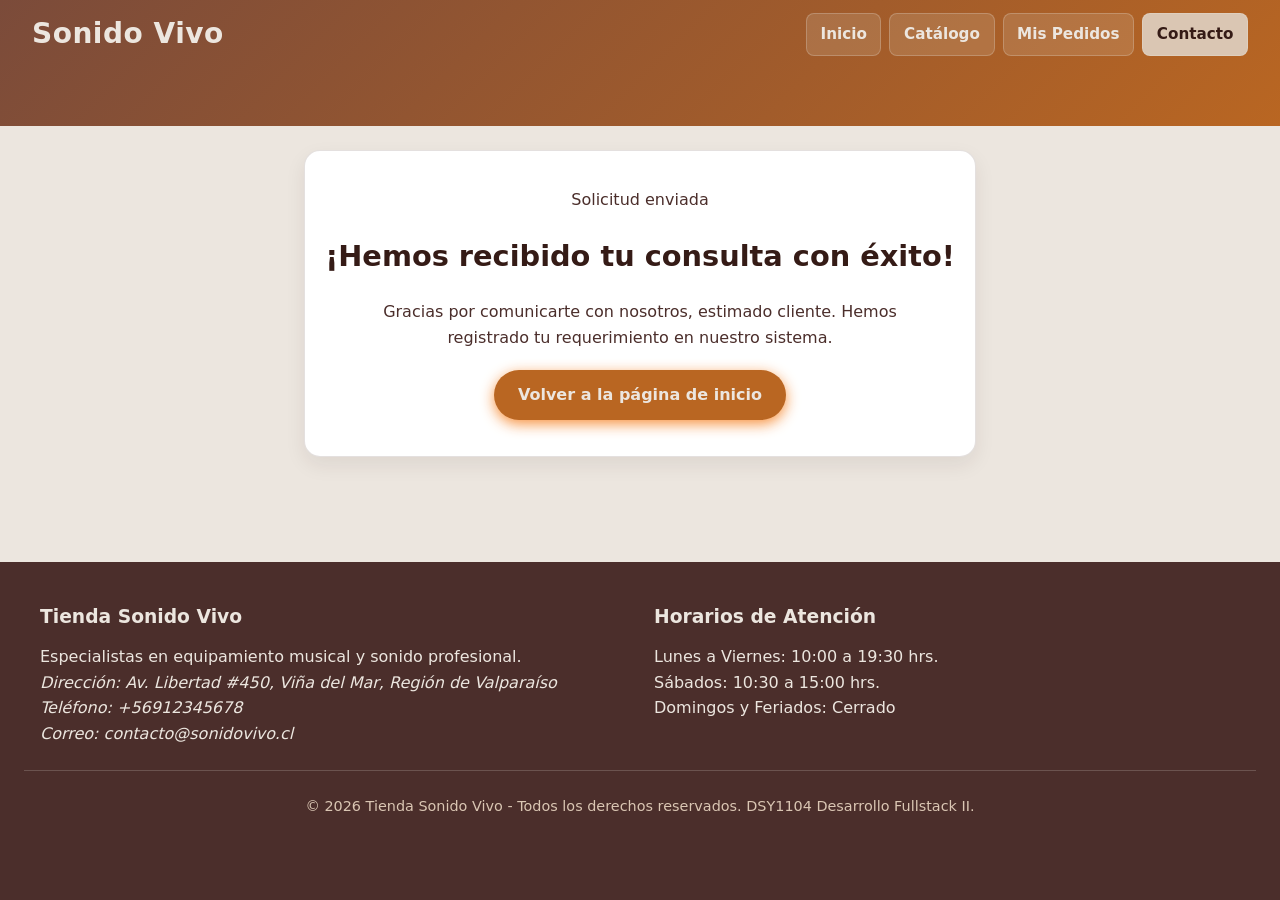
==== confirmacion.html @ 45eba47c "estilizacion de botones y formulario de contacto, ademas de la creacion de la pagina de confirmacion" ====
<!DOCTYPE html>
<html lang="es">
<head>
    <meta charset="UTF-8">
    <meta name="viewport" content="width=device-width, initial-scale=1.0">
    <meta name="description" content="¡Contactanos! En Tienda Sonido Vivo estamos para ayudarte y resulver tus dudas, 
    no dudes en comunicarte con nosotros.">
    <meta name="keywords" content="contacto, tienda, sonido, vivo, viña del mar, instrumentos musicales, audio profesional">
    <title>Contacto | Tienda Sonido Vivo</title>
    <link rel="stylesheet" href="assets/css/estilos.css">
</head>
<body>
    <header>
        <div class="header-container">
            <a href="index.html" class="logo" aria-label="Ir a la página de inicio">
                <h2>Sonido Vivo</h2>
            </a>

            <nav aria-label="Navegación principal">
                <ul>
                    <li><a href="index.html">Inicio</a></li>
                    <li><a href="productos.html">Catálogo</a></li>
                    <li><a href="pedidos.html">Mis Pedidos</a></li>
                    <li><a href="contacto.html" aria-current="page">Contacto</a></li>
                </ul>
            </nav>
        </div>
    </header>


        <main id="contenido-principal">
            <article class="media-card">
        <section class="mensaje-confirmacion">
        <p class="etiqueta">Solicitud enviada</p>
        <h1>¡Hemos recibido tu consulta con éxito!</h1>
        <p>Gracias por comunicarte con nosotros, estimado cliente. Hemos registrado tu requerimiento en nuestro sistema.</p>
        <a href="index.html" class="btn-secondary">Volver a la página de inicio</a>
        </section>
            </article>
    </main>

<footer>
        <div class="footer-container">
            <section class="footer-info">
                <h3>Tienda Sonido Vivo</h3>
                <p>Especialistas en equipamiento musical y sonido profesional.</p>
                <address>
                    <p>Dirección: Av. Libertad #450, Viña del Mar, Región de Valparaíso</p>
                    <p>Teléfono: <a href="tel:+56912345678">+56912345678</a></p>
                    <p>Correo: <a href="mailto:contacto@sonidovivo.cl">contacto@sonidovivo.cl</a></p>
                </address>
            </section>

            <section class="footer-horarios">
                <h3>Horarios de Atención</h3>
                <p>Lunes a Viernes: <time datetime="10:00">10:00</time> a <time datetime="19:30">19:30</time> hrs.</p>
                <p>Sábados: <time datetime="10:30">10:30</time> a <time datetime="15:00">15:00</time> hrs.</p>
                <p>Domingos y Feriados: Cerrado</p>
            </section>
        </div>
        <div class="footer-copyright">
            <p>&copy; 2026 Tienda Sonido Vivo - Todos los derechos reservados. DSY1104 Desarrollo Fullstack II.</p>
        </div>
    </footer>
<script src="assets/js/app.js"></script>
</body>
</html>
---- assets/css/estilos.css ----
/* 1. VARIABLES GLOBALES */
:root {
    --fuente-principal: 'Segoe UI', system-ui, -apple-system, Roboto, sans-serif;
    --color-primario: #7B4B3A;
    --color-secundario: #4B2E2B;
    --color-texto: #351b16;
    --color-acento: #b96622;
    --color-claro: #dac6b3;
    --color-fondo: #ece6df;
    --color-detalle: #864a25;
    --color-blanco: #ffffff;
    --sombra-card: 0 8px 20px rgba(53, 27, 22, 0.08);
}

* {
    box-sizing: border-box;
    margin: 0;
    padding: 0;
}

body {
    font-family: var(--fuente-principal);
    background-color: var(--color-fondo);
    color: var(--color-texto);
    line-height: 1.6;
    min-height: 100vh;
    display: grid;
    grid-template-columns: 1fr;
}

:focus-visible {
    outline: 2px solid var(--color-acento);
}

img {
    max-width: 100%;
    height: auto;
    display: block;
}

/* 2.ENCABEZADO Y NAVEGACIÓN */

header {
    background: linear-gradient(135deg, var(--color-primario) 0%, var(--color-acento) 100%);
}

.header-container {
    display: flex;
    flex-direction: column;
    align-items: center;
    gap: 1rem;
    padding: 1rem;
}

.logo {
    text-decoration: none;
}

.logo h2 {
    color: var(--color-fondo);
    font-size: 1.75rem;
    letter-spacing: 0.5px;
}

nav ul {
    display: flex;
    flex-wrap: wrap;
    justify-content: center;
    gap: 0.5rem;
    list-style: none;
}

nav a {
    display: inline-block;
    padding: 0.5rem 0.85rem;
    border-radius: 8px;
    background-color: rgba(236, 230, 223, 0.15);
    border: 1px solid rgba(236, 230, 223, 0.25);
    color: var(--color-fondo);
    text-decoration: none;
    font-weight: 600;
    font-size: 0.95rem;
    transition: background-color 0.2s ease, color 0.2s ease;
}

nav a:hover,
nav a:focus-visible,
nav a[aria-current="page"] {
    background-color: var(--color-claro);
    color: var(--color-texto);
}

/* 3.ESTRUCTURA Y SECCIONES */

main {
    padding: 1.5rem 1rem 3rem;
    max-width: 1200px;
    margin: 0 auto;
}

.hero-section,
.destacados-section,
.multimedia-section,
aside {
    margin-bottom: 2.5rem;
}

.hero-section,
.destacados-section {
    text-align: center;
}

.hero-section {
    background: linear-gradient(135deg, #f5efe8, #ffffff);
    border: 1px solid rgba(185, 102, 34, 0.25);
    border-radius: 18px;
    padding: 2rem 1.25rem;
    box-shadow: var(--sombra-card);
}

.hero-section h1 {
    font-size: 1.8rem;
    color: var(--color-texto);
    margin-bottom: 0.75rem;
}

.hero-section p,
.destacados-section p,
.multimedia-section p,
aside p {
    color: var(--color-secundario);
    font-size: 1rem;
    margin-bottom: 1rem;
}

.destacados-section h2,
.multimedia-section h2,
aside h2 {
    font-size: 1.6rem;
    color: var(--color-texto);
    margin-bottom: 0.5rem;
}

/* 4.BOTONES */

.btn-primary,

.btn-secondary {
    display: inline-block;
    padding: 0.75rem 1.5rem;
    border-radius: 999px;
    border: none;
    background-color: var(--color-acento);
    color: var(--color-fondo);
    text-decoration: none;
    font-weight: 700;
    text-align: center;
    box-shadow: 0 4px 14px rgba(247, 140, 53, 0.945);
    transition: background-color 0.2s ease, transform 0.2s ease;
}

.btn-primary:hover,
.btn-secondary:hover,
.btn-primary:focus-visible,
.btn-secondary:focus-visible {
    background-color: var(--color-detalle);
    transform: translateY(-2px);
}

/* 5.TARJETAS DE PRODUCTOS Y MULTIMEDIA */

.grid-productos,
.media-container {
    display: grid;
    grid-template-columns: 1fr;
    gap: 1.5rem;
    justify-content: center;
}

.card-producto,
.media-card,
aside section {
    background: var(--color-blanco);
    border: 1px solid rgba(75, 46, 43, 0.15);
    border-radius: 16px;
    overflow: hidden;
    box-shadow: var(--sombra-card);
}

.card-producto {
    display: flex;
    flex-direction: column;
    justify-content: space-between;
    height: 100%;
    text-align: center;
    transition: transform 0.2s ease, box-shadow 0.2s ease;
}

.card-producto:hover {
    transform: translateY(-4px);
    box-shadow: 0 12px 28px rgba(53, 27, 22, 0.12);
}

.card-producto figure {
    width: 100%;
    height: 220px;
    background: #fbf9f7;
    display: flex;
    flex-direction: column;
    align-items: center;
    justify-content: center;
    padding: 1rem;
    border-bottom: 1px solid rgba(218, 198, 179, 0.6);
}

.card-producto img {
    max-height: 170px;
    max-width: 100%;
    width: auto;
    height: auto;
    object-fit: contain;
    margin: 0 auto;
}

.card-producto figcaption {
    margin-top: 0.4rem;
    font-size: 0.85rem;
    color: var(--color-secundario);
    font-style: italic;
}

.producto-info {
    padding: 1.25rem 1rem;
    display: flex;
    flex-direction: column;
    align-items: center;
    justify-content: space-between;
    flex-grow: 1;
    gap: 0.35rem;
}

.producto-info h3 {
    font-size: 1.2rem;
    font-weight: 700;
    color: var(--color-texto);
}

.categoria {
    font-size: 0.95rem;
    font-weight: 600;
    color: var(--color-detalle);
}

.stock-status {
    font-size: 0.95rem;
    color: var(--color-secundario);
}

.precio {
    font-size: 1.45rem;
    font-weight: 800;
    color: var(--color-acento);
    margin: 0.3rem 0;
}

.card-producto .btn-secondary {
    width: 85%;
    margin-top: 0.5rem;
}
.mensaje-confirmacion {
    display: flex;
    flex-direction: column;
    align-items: center;
    text-align: center;
    gap: 1.25rem; 
    padding: 1rem 0;
}

.mensaje-confirmacion h1 {
    color: var(--color-texto);
    font-size: 1.8rem;
    margin: 0;
}

.mensaje-confirmacion p {
    color: var(--color-secundario);
    max-width: 600px;
    margin: 0;
}

.mensaje-confirmacion .btn-primary {
    margin-top: 0.5rem; 
}

/* FORMULARIO DE CONSULTAS */

.formulario-consultas fieldset {
    border: none;
    padding: 0;
    margin: 0;
}


/* MULTIMEDIA */
.media-card {
    padding: 1.25rem;
}

.media-card h3 {
    margin-bottom: 0.75rem;
    color: var(--color-texto);
}

.media-card audio,
.media-card video {
    width: 100%;
    border-radius: 12px;
}

.media-card figcaption {
    margin-top: 0.5rem;
    font-size: 0.9rem;
    color: var(--color-secundario);
}




/* ASIDE */
aside {
    background: linear-gradient(135deg, #f8f4f0, #ffffff);
    border: 1px solid rgba(185, 102, 34, 0.2);
    border-radius: 18px;
    padding: 1.5rem;
}

aside section {
    padding: 1rem;
    margin-top: 1rem;
}

aside h3 {
    color: var(--color-texto);
    margin-bottom: 0.35rem;
}

/* 6.PIE DE PAGINA (FOOTER) */
footer {
    background-color: var(--color-secundario);
    color: var(--color-fondo);
    padding: 2.5rem 1.5rem 1.5rem;
}

.footer-container {
    display: grid;
    grid-template-columns: 1fr;
    gap: 1.75rem;
    max-width: 1200px;
    margin: 0 auto;
}

.footer-container h3 {
    margin-bottom: 0.75rem;
    color: var(--color-fondo);
}

.footer-container a {
    color: var(--color-fondo);
    text-decoration: none;
}

.footer-container a:hover,
.footer-container a:focus-visible {
    color: var(--color-claro);
    text-decoration: underline;
}

.footer-copyright {
    text-align: center;
    padding-top: 1.5rem;
    margin-top: 1.5rem;
    border-top: 1px solid rgba(236, 230, 223, 0.2);
    font-size: 0.9rem;
    color: var(--color-claro);
}

/* 7.ADAPTACIÓN RESPONSIVA (MOBILE FIRST) */
@media (min-width: 768px) {
    .header-container {
        flex-direction: row;
        justify-content: space-between;
        padding: 0.75rem 2rem;
    }

    .hero-section {
        padding: 3rem 2rem;
    }

    .hero-section h1 {
        font-size: 2.3rem;
    }

    .grid-productos {
        grid-template-columns: repeat(3, 1fr);
        gap: 1.75rem;
    }

    .media-container,
    .footer-container {
        grid-template-columns: repeat(2, 1fr);
    }
}
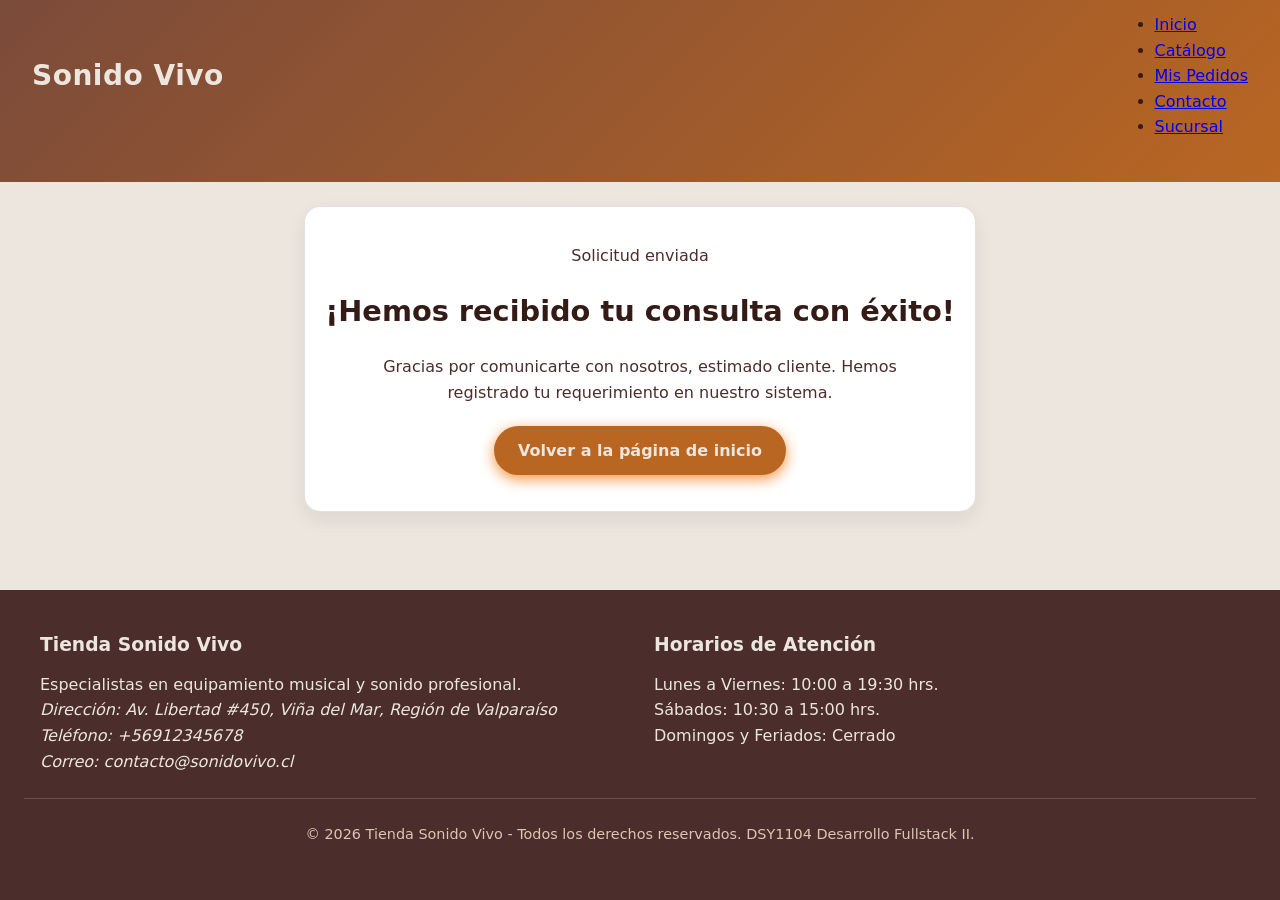
==== commit 13b2584e: "Vinculacion pagina de sucursal en navegacion" ====
--- a/confirmacion.html
+++ b/confirmacion.html
@@ -1,14 +1,17 @@
 <!DOCTYPE html>
 <html lang="es">
+
 <head>
     <meta charset="UTF-8">
     <meta name="viewport" content="width=device-width, initial-scale=1.0">
     <meta name="description" content="¡Contactanos! En Tienda Sonido Vivo estamos para ayudarte y resulver tus dudas, 
     no dudes en comunicarte con nosotros.">
-    <meta name="keywords" content="contacto, tienda, sonido, vivo, viña del mar, instrumentos musicales, audio profesional">
+    <meta name="keywords"
+        content="contacto, tienda, sonido, vivo, viña del mar, instrumentos musicales, audio profesional">
     <title>Contacto | Tienda Sonido Vivo</title>
     <link rel="stylesheet" href="assets/css/estilos.css">
 </head>
+
 <body>
     <header>
         <div class="header-container">
@@ -22,24 +25,26 @@
                     <li><a href="productos.html">Catálogo</a></li>
                     <li><a href="pedidos.html">Mis Pedidos</a></li>
                     <li><a href="contacto.html" aria-current="page">Contacto</a></li>
+                    <li><a href="sucursal.html">Sucursal</a></li>
                 </ul>
             </nav>
         </div>
     </header>
 
 
-        <main id="contenido-principal">
-            <article class="media-card">
-        <section class="mensaje-confirmacion">
-        <p class="etiqueta">Solicitud enviada</p>
-        <h1>¡Hemos recibido tu consulta con éxito!</h1>
-        <p>Gracias por comunicarte con nosotros, estimado cliente. Hemos registrado tu requerimiento en nuestro sistema.</p>
-        <a href="index.html" class="btn-secondary">Volver a la página de inicio</a>
-        </section>
-            </article>
+    <main id="contenido-principal">
+        <article class="media-card">
+            <section class="mensaje-confirmacion">
+                <p class="etiqueta">Solicitud enviada</p>
+                <h1>¡Hemos recibido tu consulta con éxito!</h1>
+                <p>Gracias por comunicarte con nosotros, estimado cliente. Hemos registrado tu requerimiento en nuestro
+                    sistema.</p>
+                <a href="index.html" class="btn-secondary">Volver a la página de inicio</a>
+            </section>
+        </article>
     </main>
 
-<footer>
+    <footer>
         <div class="footer-container">
             <section class="footer-info">
                 <h3>Tienda Sonido Vivo</h3>
@@ -62,6 +67,7 @@
             <p>&copy; 2026 Tienda Sonido Vivo - Todos los derechos reservados. DSY1104 Desarrollo Fullstack II.</p>
         </div>
     </footer>
-<script src="assets/js/app.js"></script>
+    <script src="assets/js/app.js"></script>
 </body>
+
 </html>
--- a/assets/css/estilos.css
+++ b/assets/css/estilos.css
@@ -46,7 +46,8 @@
 
 .header-container {
     display: flex;
-    flex-direction: column;
+    flex-wrap: wrap;
+    justify-content: space-between;
     align-items: center;
     gap: 1rem;
     padding: 1rem;
@@ -62,16 +63,47 @@
     letter-spacing: 0.5px;
 }
 
-nav ul {
-    display: flex;
-    flex-wrap: wrap;
-    justify-content: center;
+/* Botón y Menú Hamburguesa según Guía 7 */
+.boton-menu {
+    display: inline-block;
+    padding: 0.5rem 0.75rem;
+    font-size: 1.5rem;
+    background-color: rgba(236, 230, 223, 0.2);
+    color: var(--color-fondo);
+    border: 0.1rem solid rgba(236, 230, 223, 0.4);
+    border-radius: 0.35rem;
+    cursor: pointer;
+    line-height: 1;
+}
+
+.boton-menu:hover,
+.boton-menu:focus-visible {
+    background-color: var(--color-claro);
+    color: var(--color-texto);
+}
+
+.menu {
+    display: none;
+    width: 100%;
+    flex-direction: column;
+    gap: 0.5rem;
+}
+
+.menu.menu-abierto {
+    display: flex;
+}
+
+.menu ul {
+    display: flex;
+    flex-direction: column;
     gap: 0.5rem;
     list-style: none;
-}
-
-nav a {
-    display: inline-block;
+    width: 100%;
+    padding: 0.5rem 0;
+}
+
+.menu a {
+    display: block;
     padding: 0.5rem 0.85rem;
     border-radius: 8px;
     background-color: rgba(236, 230, 223, 0.15);
@@ -83,9 +115,9 @@
     transition: background-color 0.2s ease, color 0.2s ease;
 }
 
-nav a:hover,
-nav a:focus-visible,
-nav a[aria-current="page"] {
+.menu a:hover,
+.menu a:focus-visible,
+.menu a[aria-current="page"] {
     background-color: var(--color-claro);
     color: var(--color-texto);
 }
@@ -292,13 +324,109 @@
     margin-top: 0.5rem; 
 }
 
-/* FORMULARIO DE CONSULTAS */
+/* CONTACTO Y FORMULARIO DE CONSULTAS */
+.contacto-principal {
+    margin-bottom: 2.5rem;
+}
+
+.contacto-grid {
+    display: flex;
+    flex-direction: column;
+    gap: 1.5rem;
+    margin-top: 1.5rem;
+}
+
+.contacto-card,
+.formulario-card {
+    background-color: var(--color-blanco);
+    border: 1px solid rgba(75, 46, 43, 0.15);
+    border-radius: 16px;
+    padding: 1.5rem;
+    box-shadow: var(--sombra-card);
+}
+
+.contacto-card h2,
+.formulario-card legend {
+    color: var(--color-texto);
+    font-size: 1.3rem;
+    font-weight: 700;
+    margin-bottom: 1rem;
+    display: block;
+    width: 100%;
+}
+
+.contacto-card address {
+    font-style: normal;
+    display: flex;
+    flex-direction: column;
+    gap: 0.75rem;
+}
 
 .formulario-consultas fieldset {
     border: none;
     padding: 0;
     margin: 0;
 }
+
+.campo-formulario {
+    display: flex;
+    flex-direction: column;
+    margin-bottom: 1.15rem;
+}
+
+.campo-formulario label {
+    font-weight: 600;
+    color: var(--color-texto);
+    margin-bottom: 0.4rem;
+    font-size: 0.95rem;
+}
+
+.campo-formulario input,
+.campo-formulario select,
+.campo-formulario textarea {
+    width: 100%;
+    padding: 0.75rem 0.9rem;
+    border: 1.5px solid rgba(75, 46, 43, 0.25);
+    border-radius: 8px;
+    font-family: inherit;
+    font-size: 0.95rem;
+    color: var(--color-texto);
+    background-color: #fdfdfd;
+    box-sizing: border-box;
+    transition: border-color 0.2s ease, box-shadow 0.2s ease;
+}
+
+.campo-formulario textarea {
+    min-height: 110px;
+    resize: vertical;
+}
+
+.campo-formulario input:focus,
+.campo-formulario select:focus,
+.campo-formulario textarea:focus {
+    outline: none;
+    border-color: var(--color-primario);
+    box-shadow: 0 0 0 3px rgba(123, 75, 58, 0.15);
+}
+
+.campo-checkbox {
+    display: flex;
+    align-items: flex-start;
+    gap: 0.6rem;
+    margin-bottom: 1.25rem;
+    font-size: 0.9rem;
+    color: var(--color-secundario);
+}
+
+.campo-checkbox input[type="checkbox"] {
+    margin-top: 0.2rem;
+    accent-color: var(--color-primario);
+}
+
+.formulario-consultas .btn-primary {
+    width: 100%;
+}
+
 
 
 /* MULTIMEDIA */
@@ -342,6 +470,67 @@
 aside h3 {
     color: var(--color-texto);
     margin-bottom: 0.35rem;
+}
+
+/* TABLAS DE DATOS (DSY1104) */
+.tabla-section {
+    margin-bottom: 2.5rem;
+    text-align: center;
+}
+
+.tabla-contenedor {
+    width: 100%;
+    overflow-x: auto;
+    margin-top: 1rem;
+    background: var(--color-blanco);
+    border-radius: 16px;
+    border: 1px solid rgba(75, 46, 43, 0.15);
+    box-shadow: var(--sombra-card);
+}
+
+table {
+    width: 100%;
+    border-collapse: collapse;
+    text-align: left;
+    min-width: 600px;
+}
+
+caption {
+    padding: 1rem;
+    font-weight: 600;
+    color: var(--color-secundario);
+    background: #fbf9f7;
+    border-bottom: 1px solid rgba(218, 198, 179, 0.5);
+    font-size: 0.95rem;
+}
+
+thead th {
+    background-color: var(--color-primario);
+    color: var(--color-fondo);
+    padding: 0.85rem 1rem;
+    font-weight: 600;
+    font-size: 0.95rem;
+}
+
+tbody tr {
+    border-bottom: 1px solid rgba(218, 198, 179, 0.35);
+    transition: background-color 0.15s ease;
+}
+
+tbody tr:hover {
+    background-color: #fbf8f5;
+}
+
+tbody th {
+    padding: 0.8rem 1rem;
+    font-weight: 700;
+    color: var(--color-acento);
+}
+
+tbody td {
+    padding: 0.8rem 1rem;
+    color: var(--color-texto);
+    font-size: 0.95rem;
 }
 
 /* 6.PIE DE PAGINA (FOOTER) */
@@ -386,6 +575,24 @@
 
 /* 7.ADAPTACIÓN RESPONSIVA (MOBILE FIRST) */
 @media (min-width: 768px) {
+    .boton-menu {
+        display: none;
+    }
+
+    .menu {
+        display: flex;
+        width: auto;
+    }
+
+    .menu ul {
+        flex-direction: row;
+        padding: 0;
+    }
+
+    .menu a {
+        display: inline-block;
+    }
+
     .header-container {
         flex-direction: row;
         justify-content: space-between;
@@ -409,4 +616,15 @@
     .footer-container {
         grid-template-columns: repeat(2, 1fr);
     }
+
+    .contacto-grid {
+        display: grid;
+        grid-template-columns: 1fr 1.6fr;
+        gap: 2rem;
+        align-items: start;
+    }
+
+    .formulario-consultas .btn-primary {
+        width: auto;
+    }
 }
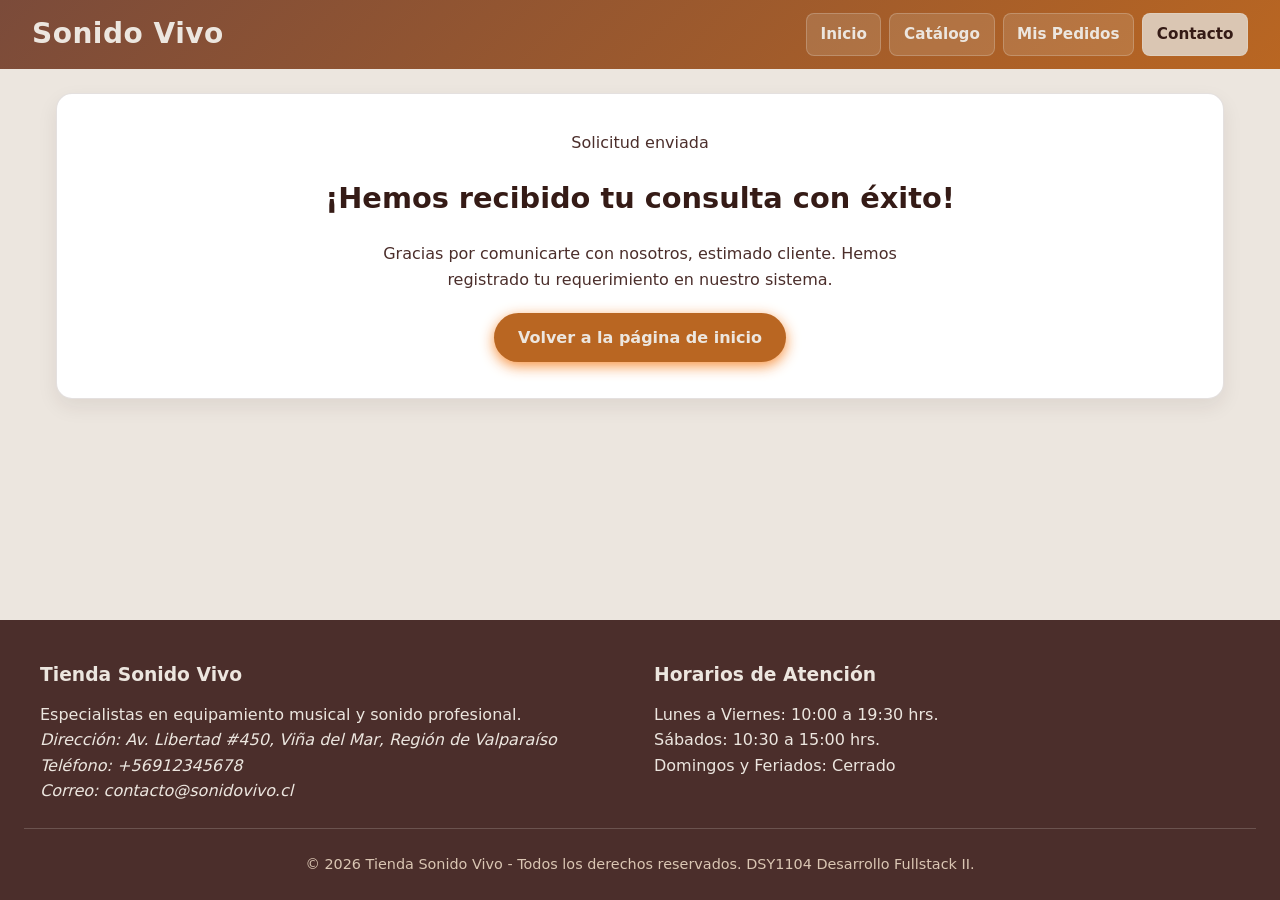
==== commit bb340f24: "arreglos de estilos y formulario de contacto, además de eliminacion de sucursal.html" ====
--- a/confirmacion.html
+++ b/confirmacion.html
@@ -6,9 +6,7 @@
     <meta name="viewport" content="width=device-width, initial-scale=1.0">
     <meta name="description" content="¡Contactanos! En Tienda Sonido Vivo estamos para ayudarte y resulver tus dudas, 
     no dudes en comunicarte con nosotros.">
-    <meta name="keywords"
-        content="contacto, tienda, sonido, vivo, viña del mar, instrumentos musicales, audio profesional">
-    <title>Contacto | Tienda Sonido Vivo</title>
+      <title>Contacto | Tienda Sonido Vivo</title>
     <link rel="stylesheet" href="assets/css/estilos.css">
 </head>
 
@@ -18,14 +16,16 @@
             <a href="index.html" class="logo" aria-label="Ir a la página de inicio">
                 <h2>Sonido Vivo</h2>
             </a>
-
-            <nav aria-label="Navegación principal">
+            <button id="boton-menu" class="boton-menu" type="button" aria-label="Abrir o cerrar menú principal"
+                aria-controls="menu-principal" aria-expanded="false">
+                <span aria-hidden="true">☰</span>
+            </button>
+            <nav class="menu" aria-label="Navegación principal">
                 <ul>
                     <li><a href="index.html">Inicio</a></li>
                     <li><a href="productos.html">Catálogo</a></li>
                     <li><a href="pedidos.html">Mis Pedidos</a></li>
                     <li><a href="contacto.html" aria-current="page">Contacto</a></li>
-                    <li><a href="sucursal.html">Sucursal</a></li>
                 </ul>
             </nav>
         </div>
--- a/assets/css/estilos.css
+++ b/assets/css/estilos.css
@@ -18,14 +18,21 @@
     padding: 0;
 }
 
+html,
+body {
+    max-width: 100%;
+    overflow-x: hidden;
+}
+
 body {
     font-family: var(--fuente-principal);
     background-color: var(--color-fondo);
     color: var(--color-texto);
     line-height: 1.6;
     min-height: 100vh;
-    display: grid;
-    grid-template-columns: 1fr;
+    display: flex;
+    flex-direction: column;
+    width: 100%;
 }
 
 :focus-visible {
@@ -125,15 +132,23 @@
 /* 3.ESTRUCTURA Y SECCIONES */
 
 main {
+    width: 100%;
+    max-width: 1200px;
+    min-width: 0;
+    margin: 0 auto;
     padding: 1.5rem 1rem 3rem;
-    max-width: 1200px;
-    margin: 0 auto;
+    flex: 1 0 auto;
 }
 
 .hero-section,
 .destacados-section,
 .multimedia-section,
+.tabla-section,
+.busqueda-section,
 aside {
+    width: 100%;
+    max-width: 100%;
+    min-width: 0;
     margin-bottom: 2.5rem;
 }
 
@@ -146,12 +161,15 @@
     background: linear-gradient(135deg, #f5efe8, #ffffff);
     border: 1px solid rgba(185, 102, 34, 0.25);
     border-radius: 18px;
-    padding: 2rem 1.25rem;
+    padding: 1.75rem 1rem;
     box-shadow: var(--sombra-card);
 }
 
 .hero-section h1 {
-    font-size: 1.8rem;
+    font-size: 1.5rem;
+    line-height: 1.3;
+    overflow-wrap: break-word;
+    word-wrap: break-word;
     color: var(--color-texto);
     margin-bottom: 0.75rem;
 }
@@ -161,16 +179,41 @@
 .multimedia-section p,
 aside p {
     color: var(--color-secundario);
-    font-size: 1rem;
+    font-size: 0.95rem;
+    line-height: 1.5;
     margin-bottom: 1rem;
 }
 
 .destacados-section h2,
 .multimedia-section h2,
 aside h2 {
-    font-size: 1.6rem;
+    font-size: 1.35rem;
+    line-height: 1.3;
+    overflow-wrap: break-word;
     color: var(--color-texto);
     margin-bottom: 0.5rem;
+}
+
+.sucursal-principal {
+    margin-bottom: 2.5rem;
+}
+
+.sucursal-hero {
+    text-align: center;
+    margin-bottom: 2rem;
+}
+
+.sucursal-hero h1 {
+    font-size: 1.8rem;
+    color: var(--color-texto);
+    margin-bottom: 0.75rem;
+}
+
+.sucursal-hero p {
+    color: var(--color-secundario);
+    font-size: 1rem;
+    max-width: 800px;
+    margin: 0 auto;
 }
 
 /* 4.BOTONES */
@@ -206,6 +249,9 @@
     display: grid;
     grid-template-columns: 1fr;
     gap: 1.5rem;
+    width: 100%;
+    max-width: 100%;
+    min-width: 0;
     justify-content: center;
 }
 
@@ -223,6 +269,9 @@
     display: flex;
     flex-direction: column;
     justify-content: space-between;
+    width: 100%;
+    max-width: 100%;
+    min-width: 0;
     height: 100%;
     text-align: center;
     transition: transform 0.2s ease, box-shadow 0.2s ease;
@@ -324,6 +373,72 @@
     margin-top: 0.5rem; 
 }
 
+.sucursal-grid {
+    display: flex;
+    flex-direction: column;
+    gap: 1.5rem;
+}
+
+.sucursal-card,
+.mapa-card {
+    background-color: var(--color-blanco);
+    border: 1px solid rgba(75, 46, 43, 0.15);
+    border-radius: 16px;
+    padding: 1.5rem;
+    box-shadow: var(--sombra-card);
+}
+
+.sucursal-card h2,
+.mapa-card h2 {
+    color: var(--color-texto);
+    font-size: 1.3rem;
+    font-weight: 700;
+    margin-bottom: 1rem;
+}
+
+.sucursal-card address {
+    font-style: normal;
+    display: flex;
+    flex-direction: column;
+    gap: 0.75rem;
+    margin-bottom: 1.5rem;
+}
+
+.sucursal-card address a {
+    color: var(--color-acento);
+    text-decoration: none;
+    font-weight: 600;
+}
+
+.sucursal-card address a:hover,
+.sucursal-card address a:focus-visible {
+    color: var(--color-detalle);
+    text-decoration: underline;
+}
+
+.horarios-sucursal {
+    background: #fbf9f7;
+    border: 1px solid rgba(218, 198, 179, 0.5);
+    border-radius: 12px;
+    padding: 1.25rem;
+}
+
+.horarios-sucursal h3 {
+    color: var(--color-texto);
+    font-size: 1.1rem;
+    margin-bottom: 0.5rem;
+}
+
+.horarios-sucursal p {
+    color: var(--color-secundario);
+    font-size: 0.95rem;
+    margin-bottom: 0.35rem;
+}
+
+.horarios-sucursal p:last-child {
+    margin-bottom: 0;
+}
+
 /* CONTACTO Y FORMULARIO DE CONSULTAS */
 .contacto-principal {
     margin-bottom: 2.5rem;
@@ -403,12 +518,34 @@
 
 .campo-formulario input:focus,
 .campo-formulario select:focus,
+.campo-formulario textarea {
+    width: 100%;
+    min-height: 110px;
+    padding: 0.75rem 1rem;
+    font-family: inherit; 
+    font-size: 0.95rem;
+    line-height: 1.5;
+    color: var(--color-texto, #333);
+    background-color: #f5f0f0;
+    border: 1px solid #cfcdcd;
+    border-radius: 8px;
+    resize: vertical;
+    outline: none;
+    box-sizing: border-box;
+    transition: border-color 0.2s ease, box-shadow 0.2s ease, background-color 0.2s ease;
+}
+
 .campo-formulario textarea:focus {
-    outline: none;
-    border-color: var(--color-primario);
+    background-color: #ffffff;
+    border-color: var(--color-primario, #7B4B3A);
     box-shadow: 0 0 0 3px rgba(123, 75, 58, 0.15);
 }
 
+
+.campo-formulario textarea::placeholder {
+    color: #9ca3af;
+    font-size: 0.9rem;
+}
 .campo-checkbox {
     display: flex;
     align-items: flex-start;
@@ -427,6 +564,33 @@
     width: 100%;
 }
 
+.botones-formulario {
+    display: flex;
+    flex-direction: column;
+    gap: 0.75rem;
+    margin-top: 0.5rem;
+}
+
+.botones-formulario .btn-primary,
+.botones-formulario .btn-secondary {
+    width: 100%;
+}
+
+.campo-oculto {
+    display: none;
+}
+
+.resultado-busqueda {
+    display: none;
+    margin-top: 1rem;
+    padding: 0.85rem 1.15rem;
+    border-radius: 8px;
+    font-weight: 600;
+    font-size: 0.95rem;
+    line-height: 1.4;
+    transition: background-color 0.2s ease, color 0.2s ease;
+}
+
 
 
 /* MULTIMEDIA */
@@ -451,8 +615,22 @@
     color: var(--color-secundario);
 }
 
-
-
+.map-container {
+    width: 100%;
+    border-radius: 12px;
+    overflow: hidden;
+    position: relative;
+    padding-top: 65%;
+}
+
+.mapa {
+    position: absolute;
+    top: 0;
+    left: 0;
+    width: 100%;
+    height: 100%;
+    border: 0;
+}
 
 /* ASIDE */
 aside {
@@ -480,7 +658,11 @@
 
 .tabla-contenedor {
     width: 100%;
+    max-width: 100%;
+    min-width: 0;
     overflow-x: auto;
+    -webkit-overflow-scrolling: touch;
+    display: block;
     margin-top: 1rem;
     background: var(--color-blanco);
     border-radius: 16px;
@@ -492,7 +674,7 @@
     width: 100%;
     border-collapse: collapse;
     text-align: left;
-    min-width: 600px;
+    min-width: 480px;
 }
 
 caption {
@@ -531,6 +713,34 @@
     padding: 0.8rem 1rem;
     color: var(--color-texto);
     font-size: 0.95rem;
+}
+
+/* BADGES DE ESTADO (PEDIDOS) */
+.badge-estado {
+    display: inline-block;
+    padding: 0.35rem 0.85rem;
+    border-radius: 20px;
+    font-size: 0.85rem;
+    font-weight: 700;
+    letter-spacing: 0.02em;
+}
+
+.estado-preparacion {
+    background-color: rgba(185, 102, 34, 0.15);
+    color: var(--color-acento);
+    border: 1px solid rgba(185, 102, 34, 0.35);
+}
+
+.estado-despachado {
+    background-color: rgba(75, 46, 43, 0.12);
+    color: var(--color-primario);
+    border: 1px solid rgba(75, 46, 43, 0.28);
+}
+
+.estado-entregado {
+    background-color: rgba(46, 125, 50, 0.15);
+    color: #2e7d32;
+    border: 1px solid rgba(46, 125, 50, 0.35);
 }
 
 /* 6.PIE DE PAGINA (FOOTER) */
@@ -627,4 +837,29 @@
     .formulario-consultas .btn-primary {
         width: auto;
     }
+
+    .botones-formulario {
+        flex-direction: row;
+        align-items: center;
+    }
+
+    .botones-formulario .btn-primary,
+    .botones-formulario .btn-secondary {
+        width: auto;
+    }
+
+    .sucursal-hero h1 {
+        font-size: 2.3rem;
+    }
+
+    .sucursal-grid {
+        display: grid;
+        grid-template-columns: 1fr 1.4fr;
+        gap: 2rem;
+        align-items: start;
+    }
+
+    .mapa-card .map-container {
+        padding-top: 75%;
+    }
 }
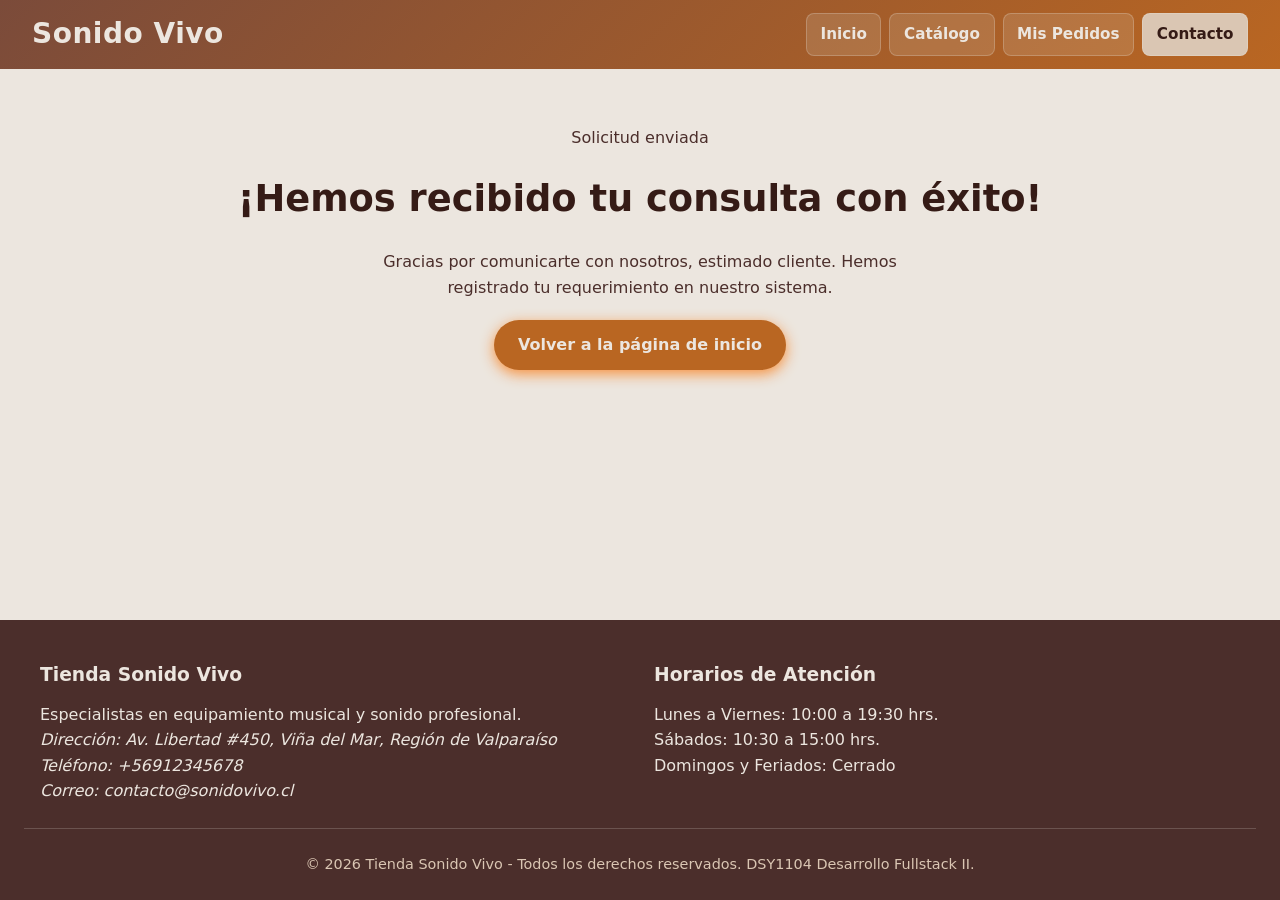
==== commit 540880ea: "Separacion de css para un mejor orden" ====
--- a/confirmacion.html
+++ b/confirmacion.html
@@ -6,8 +6,9 @@
     <meta name="viewport" content="width=device-width, initial-scale=1.0">
     <meta name="description" content="¡Contactanos! En Tienda Sonido Vivo estamos para ayudarte y resulver tus dudas, 
     no dudes en comunicarte con nosotros.">
-      <title>Contacto | Tienda Sonido Vivo</title>
-    <link rel="stylesheet" href="assets/css/estilos.css">
+    <title>Contacto | Tienda Sonido Vivo</title>
+    <link rel="stylesheet" href="assets/css/globales.css">
+    <link rel="stylesheet" href="assets/css/confirmacion.css">
 </head>
 
 <body>
@@ -20,7 +21,7 @@
                 aria-controls="menu-principal" aria-expanded="false">
                 <span aria-hidden="true">☰</span>
             </button>
-            <nav class="menu" aria-label="Navegación principal">
+            <nav id="menu-principal" class="menu" aria-label="Navegación principal">
                 <ul>
                     <li><a href="index.html">Inicio</a></li>
                     <li><a href="productos.html">Catálogo</a></li>
--- a/assets/css/globales.css
+++ b/assets/css/globales.css
@@ -0,0 +1,390 @@
+/* Estilos globales */
+
+/* Variables globales */
+:root {
+    --fuente-principal: 'Segoe UI', system-ui, -apple-system, Roboto, sans-serif;
+    --color-primario: #7B4B3A;
+    --color-secundario: #4B2E2B;
+    --color-texto: #351b16;
+    --color-acento: #b96622;
+    --color-claro: #dac6b3;
+    --color-fondo: #ece6df;
+    --color-detalle: #864a25;
+    --color-blanco: #ffffff;
+    --sombra-card: 0 8px 20px rgba(53, 27, 22, 0.08);
+}
+
+/* Reset y normalizacion */
+* {
+    box-sizing: border-box;
+    margin: 0;
+    padding: 0;
+}
+
+html,
+body {
+    max-width: 100%;
+    overflow-x: hidden;
+}
+
+body {
+    font-family: var(--fuente-principal);
+    background-color: var(--color-fondo);
+    color: var(--color-texto);
+    line-height: 1.6;
+    min-height: 100vh;
+    display: flex;
+    flex-direction: column;
+    width: 100%;
+}
+
+:focus-visible {
+    outline: 2px solid var(--color-acento);
+}
+
+img {
+    max-width: 100%;
+    height: auto;
+    display: block;
+}
+
+/* Encabezado y navegacion */
+header {
+    background: linear-gradient(135deg, var(--color-primario) 0%, var(--color-acento) 100%);
+}
+
+.header-container {
+    display: flex;
+    flex-wrap: wrap;
+    justify-content: space-between;
+    align-items: center;
+    gap: 1rem;
+    padding: 1rem;
+}
+
+.logo {
+    text-decoration: none;
+}
+
+.logo h2 {
+    color: var(--color-fondo);
+    font-size: 1.75rem;
+    letter-spacing: 0.5px;
+}
+
+/* Boton y menu hamburguesa */
+.boton-menu {
+    display: inline-block;
+    padding: 0.5rem 0.75rem;
+    font-size: 1.5rem;
+    background-color: rgba(236, 230, 223, 0.2);
+    color: var(--color-fondo);
+    border: 0.1rem solid rgba(236, 230, 223, 0.4);
+    border-radius: 0.35rem;
+    cursor: pointer;
+    line-height: 1;
+}
+
+.boton-menu:hover,
+.boton-menu:focus-visible {
+    background-color: var(--color-claro);
+    color: var(--color-texto);
+}
+
+.menu {
+    display: none;
+    width: 100%;
+    flex-direction: column;
+    gap: 0.5rem;
+}
+
+.menu.menu-abierto {
+    display: flex;
+}
+
+.menu ul {
+    display: flex;
+    flex-direction: column;
+    gap: 0.5rem;
+    list-style: none;
+    width: 100%;
+    padding: 0.5rem 0;
+}
+
+.menu a {
+    display: block;
+    padding: 0.5rem 0.85rem;
+    border-radius: 8px;
+    background-color: rgba(236, 230, 223, 0.15);
+    border: 1px solid rgba(236, 230, 223, 0.25);
+    color: var(--color-fondo);
+    text-decoration: none;
+    font-weight: 600;
+    font-size: 0.95rem;
+    transition: background-color 0.2s ease, color 0.2s ease;
+}
+
+.menu a:hover,
+.menu a:focus-visible,
+.menu a[aria-current="page"] {
+    background-color: var(--color-claro);
+    color: var(--color-texto);
+}
+
+/* Estructura principal y secciones */
+main {
+    width: 100%;
+    max-width: 1200px;
+    min-width: 0;
+    margin: 0 auto;
+    padding: 1.5rem 1rem 3rem;
+    flex: 1 0 auto;
+}
+
+.hero-section,
+.destacados-section,
+aside {
+    width: 100%;
+    max-width: 100%;
+    min-width: 0;
+    margin-bottom: 2.5rem;
+}
+
+.hero-section,
+.destacados-section {
+    text-align: center;
+}
+
+.hero-section {
+    background: linear-gradient(135deg, #f5efe8, #ffffff);
+    border: 1px solid rgba(185, 102, 34, 0.25);
+    border-radius: 18px;
+    padding: 1.75rem 1rem;
+    box-shadow: var(--sombra-card);
+}
+
+.hero-section h1 {
+    font-size: 1.5rem;
+    line-height: 1.3;
+    overflow-wrap: break-word;
+    word-wrap: break-word;
+    color: var(--color-texto);
+    margin-bottom: 0.75rem;
+}
+
+.hero-section p,
+.destacados-section p,
+aside p {
+    color: var(--color-secundario);
+    font-size: 0.95rem;
+    line-height: 1.5;
+    margin-bottom: 1rem;
+}
+
+.destacados-section h2,
+aside h2 {
+    font-size: 1.35rem;
+    line-height: 1.3;
+    overflow-wrap: break-word;
+    color: var(--color-texto);
+    margin-bottom: 0.5rem;
+}
+
+/* Botones globales */
+.btn-primary,
+.btn-secondary {
+    display: inline-block;
+    padding: 0.75rem 1.5rem;
+    border-radius: 999px;
+    border: none;
+    background-color: var(--color-acento);
+    color: var(--color-fondo);
+    text-decoration: none;
+    font-weight: 700;
+    text-align: center;
+    box-shadow: 0 4px 14px rgba(247, 140, 53, 0.945);
+    transition: background-color 0.2s ease, transform 0.2s ease;
+}
+
+.btn-primary:hover,
+.btn-secondary:hover,
+.btn-primary:focus-visible,
+.btn-secondary:focus-visible {
+    background-color: var(--color-detalle);
+    transform: translateY(-2px);
+}
+
+/* Aside y servicios */
+aside {
+    background: linear-gradient(135deg, #f8f4f0, #ffffff);
+    border: 1px solid rgba(185, 102, 34, 0.2);
+    border-radius: 18px;
+    padding: 1.5rem;
+}
+
+aside section {
+    background: var(--color-blanco);
+    border: 1px solid rgba(75, 46, 43, 0.15);
+    border-radius: 16px;
+    overflow: hidden;
+    box-shadow: var(--sombra-card);
+    padding: 1rem;
+    margin-top: 1rem;
+}
+
+aside h3 {
+    color: var(--color-texto);
+    margin-bottom: 0.35rem;
+}
+
+/* Tablas de datos */
+.tabla-section {
+    width: 100%;
+    max-width: 100%;
+    min-width: 0;
+    margin-bottom: 2.5rem;
+    text-align: center;
+}
+
+.tabla-contenedor {
+    width: 100%;
+    max-width: 100%;
+    min-width: 0;
+    overflow-x: auto;
+    -webkit-overflow-scrolling: touch;
+    display: block;
+    margin-top: 1rem;
+    background: var(--color-blanco);
+    border-radius: 16px;
+    border: 1px solid rgba(75, 46, 43, 0.15);
+    box-shadow: var(--sombra-card);
+}
+
+table {
+    width: 100%;
+    border-collapse: collapse;
+    text-align: left;
+    min-width: 480px;
+}
+
+caption {
+    padding: 1rem;
+    font-weight: 600;
+    color: var(--color-secundario);
+    background: #fbf9f7;
+    border-bottom: 1px solid rgba(218, 198, 179, 0.5);
+    font-size: 0.95rem;
+}
+
+thead th {
+    background-color: var(--color-primario);
+    color: var(--color-fondo);
+    padding: 0.85rem 1rem;
+    font-weight: 600;
+    font-size: 0.95rem;
+}
+
+tbody tr {
+    border-bottom: 1px solid rgba(218, 198, 179, 0.35);
+    transition: background-color 0.15s ease;
+}
+
+tbody tr:hover {
+    background-color: #fbf8f5;
+}
+
+tbody th {
+    padding: 0.8rem 1rem;
+    font-weight: 700;
+    color: var(--color-acento);
+}
+
+tbody td {
+    padding: 0.8rem 1rem;
+    color: var(--color-texto);
+    font-size: 0.95rem;
+}
+
+/* Utilidades */
+.campo-oculto {
+    display: none;
+}
+
+/* Pie de pagina footer */
+footer {
+    background-color: var(--color-secundario);
+    color: var(--color-fondo);
+    padding: 2.5rem 1.5rem 1.5rem;
+}
+
+.footer-container {
+    display: grid;
+    grid-template-columns: 1fr;
+    gap: 1.75rem;
+    max-width: 1200px;
+    margin: 0 auto;
+}
+
+.footer-container h3 {
+    margin-bottom: 0.75rem;
+    color: var(--color-fondo);
+}
+
+.footer-container a {
+    color: var(--color-fondo);
+    text-decoration: none;
+}
+
+.footer-container a:hover,
+.footer-container a:focus-visible {
+    color: var(--color-claro);
+    text-decoration: underline;
+}
+
+.footer-copyright {
+    text-align: center;
+    padding-top: 1.5rem;
+    margin-top: 1.5rem;
+    border-top: 1px solid rgba(236, 230, 223, 0.2);
+    font-size: 0.9rem;
+    color: var(--color-claro);
+}
+
+/* Adaptacion responsiva global */
+@media (min-width: 768px) {
+    .boton-menu {
+        display: none;
+    }
+
+    .menu {
+        display: flex;
+        width: auto;
+    }
+
+    .menu ul {
+        flex-direction: row;
+        padding: 0;
+    }
+
+    .menu a {
+        display: inline-block;
+    }
+
+    .header-container {
+        flex-direction: row;
+        justify-content: space-between;
+        padding: 0.75rem 2rem;
+    }
+
+    .hero-section {
+        padding: 3rem 2rem;
+    }
+
+    .hero-section h1 {
+        font-size: 2.3rem;
+    }
+
+    .footer-container {
+        grid-template-columns: repeat(2, 1fr);
+    }
+}
--- a/assets/css/confirmacion.css
+++ b/assets/css/confirmacion.css
@@ -0,0 +1,33 @@
+/* Estilos de confirmacion de envio */
+
+.mensaje-confirmacion {
+    display: flex;
+    flex-direction: column;
+    align-items: center;
+    text-align: center;
+    gap: 1.25rem;
+    padding: 2rem 0;
+}
+
+.mensaje-confirmacion h1 {
+    color: var(--color-texto);
+    font-size: 1.8rem;
+    margin: 0;
+}
+
+.mensaje-confirmacion p {
+    color: var(--color-secundario);
+    max-width: 600px;
+    margin: 0;
+    line-height: 1.6;
+}
+
+.mensaje-confirmacion .btn-primary {
+    margin-top: 0.5rem;
+}
+
+@media (min-width: 768px) {
+    .mensaje-confirmacion h1 {
+        font-size: 2.3rem;
+    }
+}
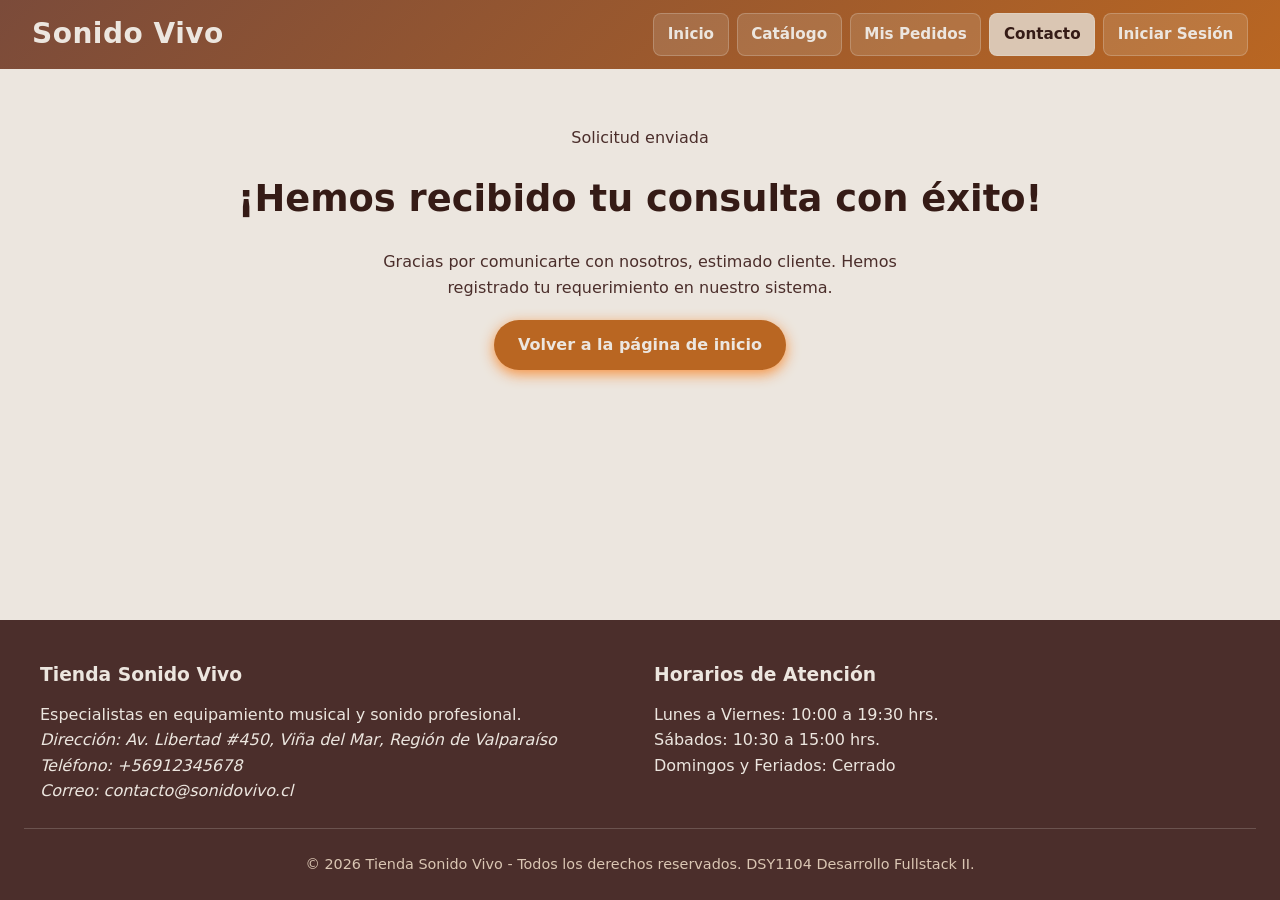
==== commit fedf87ba: "Creacion de login" ====
--- a/confirmacion.html
+++ b/confirmacion.html
@@ -27,6 +27,7 @@
                     <li><a href="productos.html">Catálogo</a></li>
                     <li><a href="pedidos.html">Mis Pedidos</a></li>
                     <li><a href="contacto.html" aria-current="page">Contacto</a></li>
+                    <li><a href="login.html" class="btn-login-nav">Iniciar Sesión</a></li>
                 </ul>
             </nav>
         </div>
